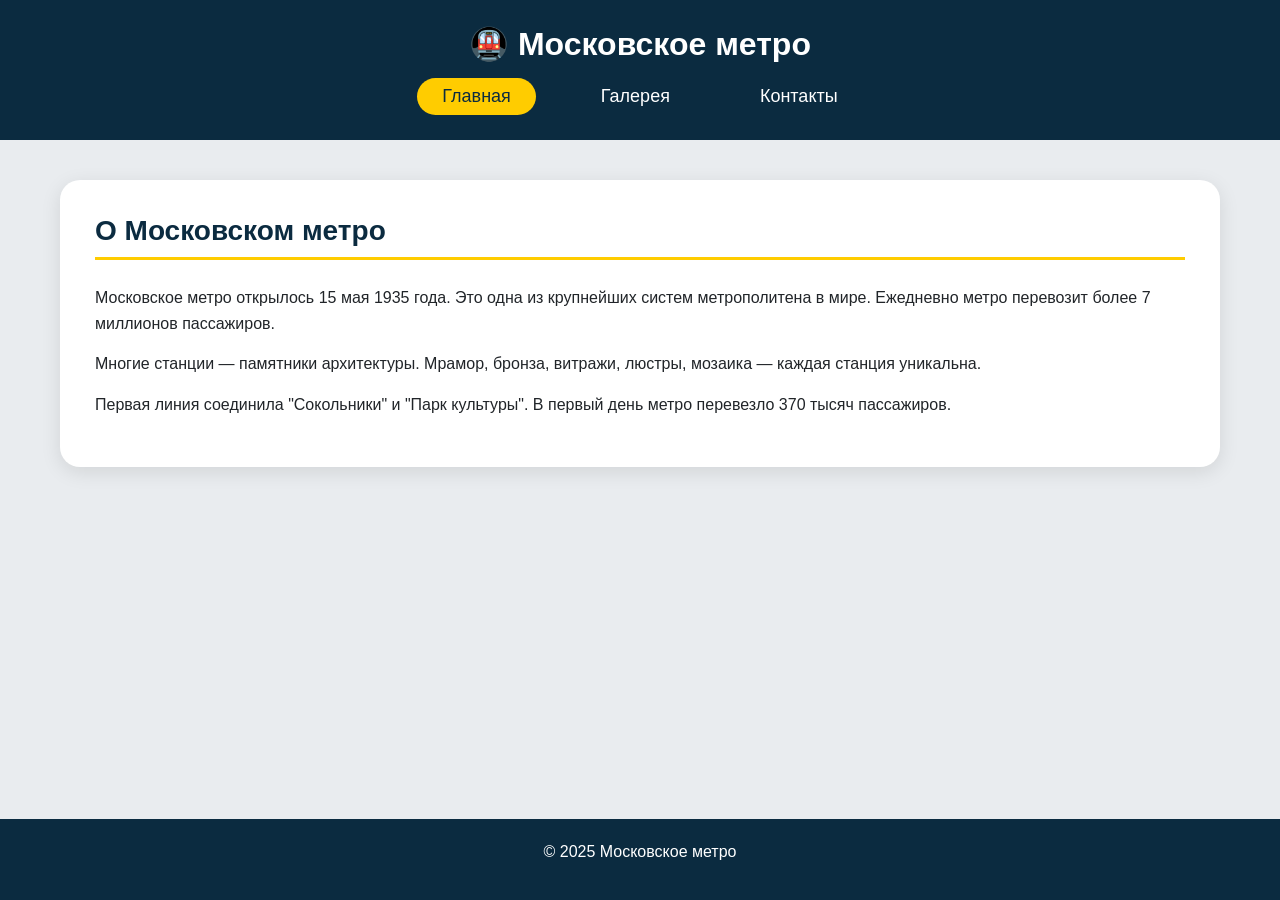
==== index.html @ e92a9adb "Add files via upload" ====
<!DOCTYPE html>
<html lang="ru">
<head>
    <meta charset="UTF-8">
    <meta name="viewport" content="width=device-width, initial-scale=1.0">
    <title>Московское метро - Главная</title>
    <link rel="stylesheet" href="style.css">
</head>
<body>

<header>
    <h1>🚇 Московское метро</h1>
    <nav>
        <a href="index.html" class="active">Главная</a>
        <a href="gallery.html">Галерея</a>
        <a href="contacts.html">Контакты</a>
    </nav>
</header>

<main>
    <section>
        <h2>О Московском метро</h2>
        <p>Московское метро открылось 15 мая 1935 года. Это одна из крупнейших систем метрополитена в мире. Ежедневно метро перевозит более 7 миллионов пассажиров.</p>
        <p>Многие станции — памятники архитектуры. Мрамор, бронза, витражи, люстры, мозаика — каждая станция уникальна.</p>
        <p>Первая линия соединила "Сокольники" и "Парк культуры". В первый день метро перевезло 370 тысяч пассажиров.</p>
    </section>
</main>

<footer>
    <p>© 2025 Московское метро</p>
</footer>

</body>
</html>
---- style.css ----
* {
    margin: 0;
    padding: 0;
    box-sizing: border-box;
}

body {
    font-family: 'Segoe UI', Arial, sans-serif;
    background: #e9ecef;
    color: #212529;
    min-height: 100vh;
    display: flex;
    flex-direction: column;
}

header {
    background: #0b2b40;
    color: white;
    padding: 25px 20px;
    text-align: center;
}

header h1 {
    font-size: 32px;
}

nav {
    display: flex;
    justify-content: center;
    gap: 40px;
    margin-top: 15px;
    flex-wrap: wrap;
}

nav a {
    color: white;
    text-decoration: none;
    font-size: 18px;
    padding: 8px 25px;
    border-radius: 30px;
    transition: 0.3s;
}

nav a:hover, nav a.active {
    background: #ffcc00;
    color: #0b2b40;
}

main {
    max-width: 1200px;
    margin: 40px auto;
    padding: 0 20px;
    flex: 1;
}

section {
    background: white;
    border-radius: 20px;
    padding: 35px;
    box-shadow: 0 5px 20px rgba(0,0,0,0.1);
}

h2 {
    color: #0b2b40;
    font-size: 28px;
    margin-bottom: 25px;
    padding-bottom: 10px;
    border-bottom: 3px solid #ffcc00;
}

p {
    margin-bottom: 15px;
    line-height: 1.6;
}

footer {
    background: #0b2b40;
    color: white;
    text-align: center;
    padding: 20px;
    margin-top: auto;
}
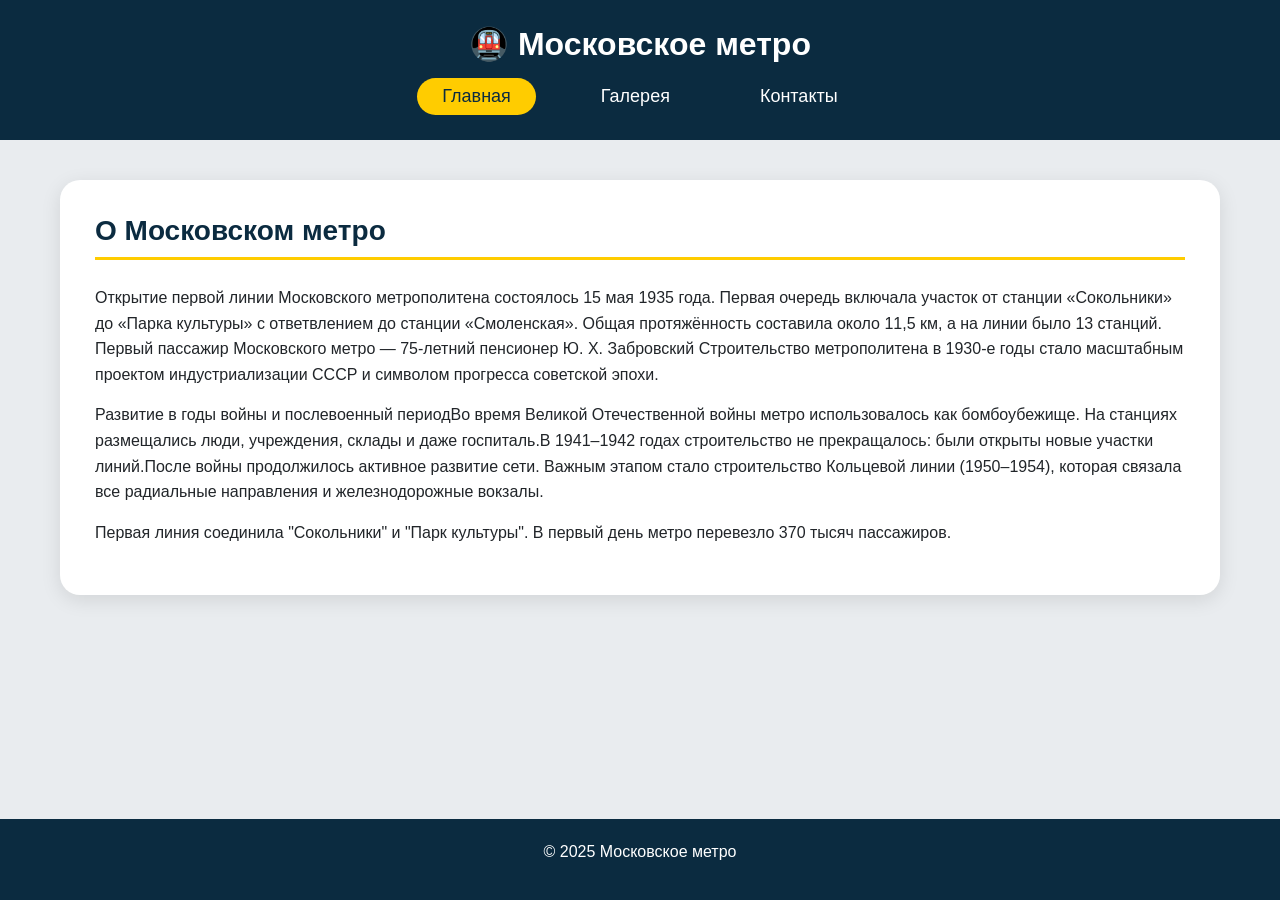
==== commit aec532ee: "Update index.html" ====
--- a/index.html
+++ b/index.html
@@ -20,8 +20,9 @@
 <main>
     <section>
         <h2>О Московском метро</h2>
-        <p>Московское метро открылось 15 мая 1935 года. Это одна из крупнейших систем метрополитена в мире. Ежедневно метро перевозит более 7 миллионов пассажиров.</p>
-        <p>Многие станции — памятники архитектуры. Мрамор, бронза, витражи, люстры, мозаика — каждая станция уникальна.</p>
+        <p>Открытие первой линии Московского метрополитена состоялось 15 мая 1935 года.
+         Первая очередь включала участок от станции «Сокольники» до «Парка культуры» с ответвлением до станции «Смоленская». Общая протяжённость составила около 11,5 км, а на линии было 13 станций. Первый пассажир Московского метро — 75‑летний пенсионер Ю. Х. Забровский Строительство метрополитена в 1930‑е годы стало масштабным проектом индустриализации СССР и символом прогресса советской эпохи.</p>
+        <p>Развитие в годы войны и послевоенный периодВо время Великой Отечественной войны метро использовалось как бомбоубежище. На станциях размещались люди, учреждения, склады и даже госпиталь.В 1941–1942 годах строительство не прекращалось: были открыты новые участки линий.После войны продолжилось активное развитие сети. Важным этапом стало строительство Кольцевой линии (1950–1954), которая связала все радиальные направления и железнодорожные вокзалы.</p>
         <p>Первая линия соединила "Сокольники" и "Парк культуры". В первый день метро перевезло 370 тысяч пассажиров.</p>
     </section>
 </main>
@@ -31,4 +32,4 @@
 </footer>
 
 </body>
-</html>+</html>
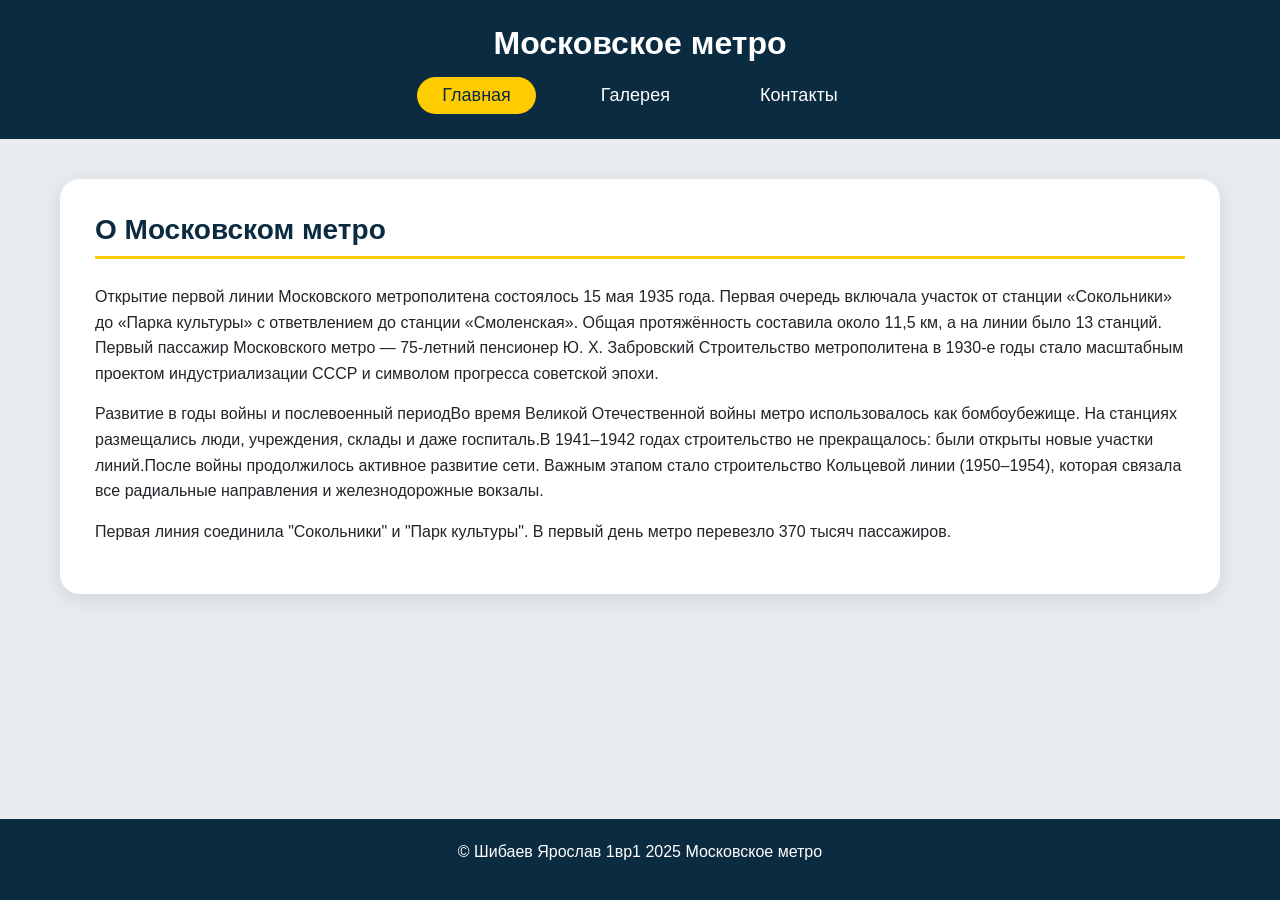
==== commit 0da72b4c: "Update index.html" ====
--- a/index.html
+++ b/index.html
@@ -9,7 +9,7 @@
 <body>
 
 <header>
-    <h1>🚇 Московское метро</h1>
+    <h1> Московское метро</h1>
     <nav>
         <a href="index.html" class="active">Главная</a>
         <a href="gallery.html">Галерея</a>
@@ -28,7 +28,7 @@
 </main>
 
 <footer>
-    <p>© 2025 Московское метро</p>
+    <p>© Шибаев Ярослав 1вр1 2025 Московское метро</p>
 </footer>
 
 </body>
